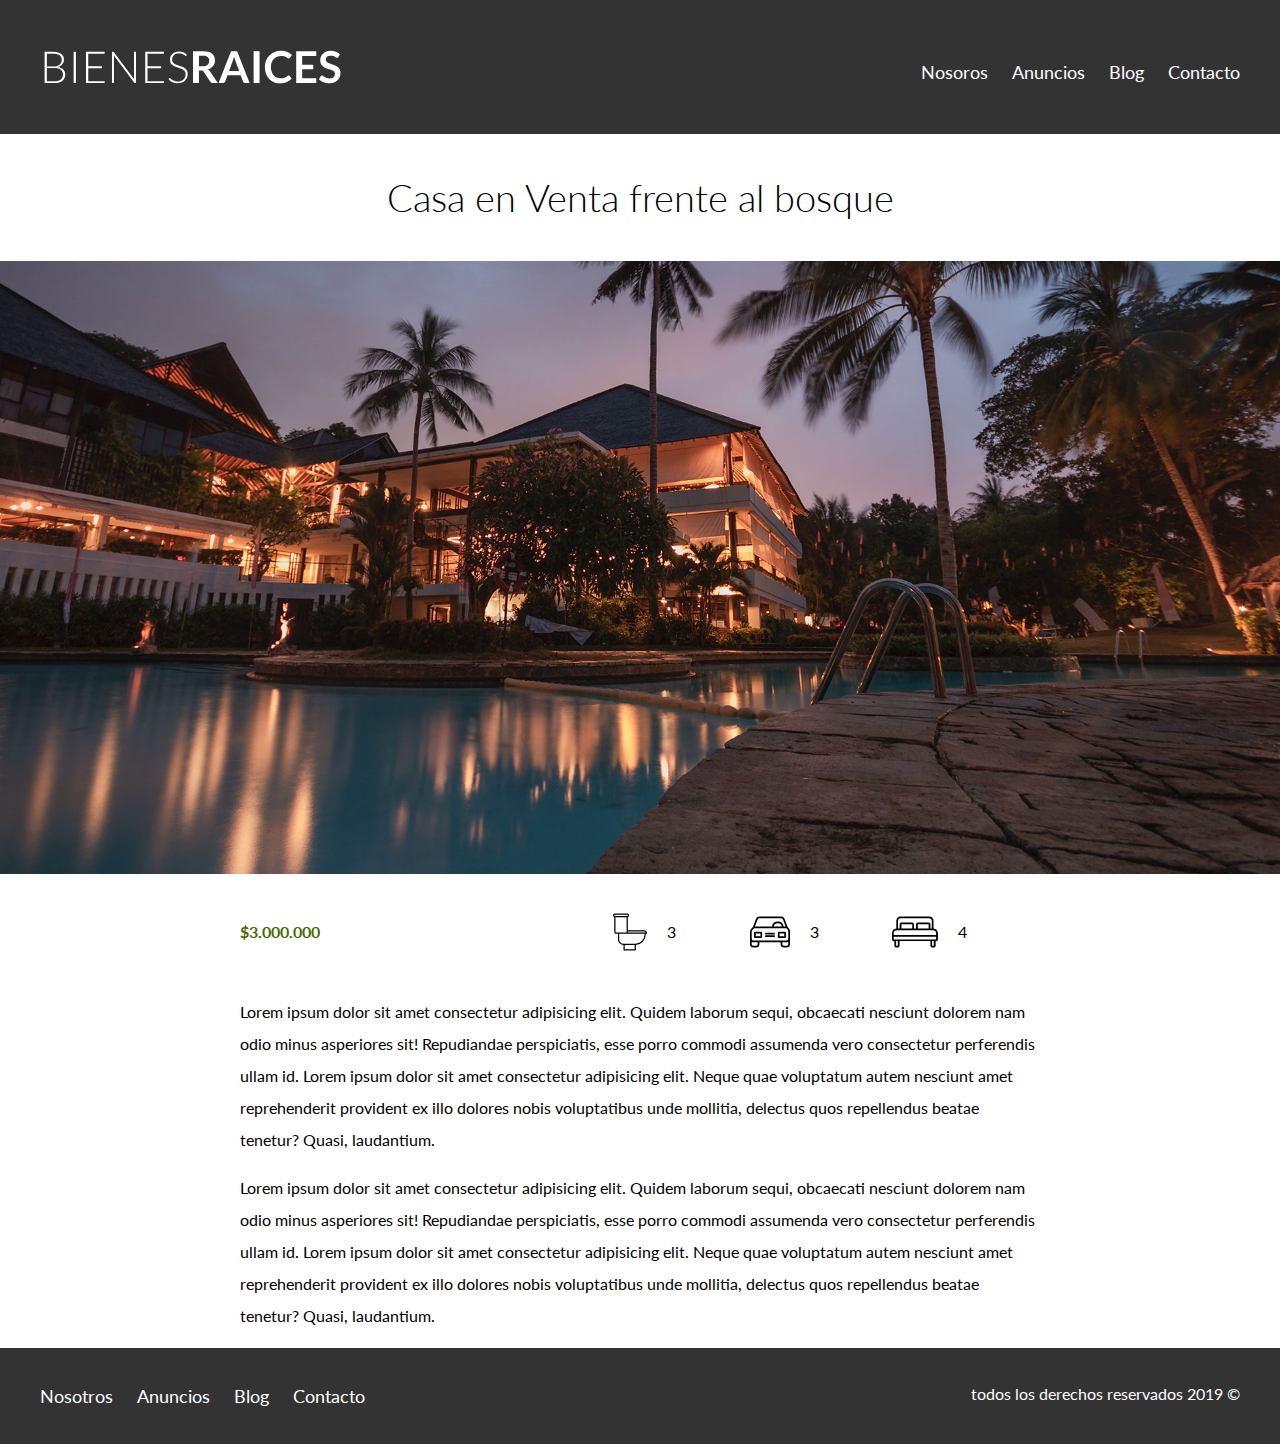
==== anuncio.html @ c6fa9cbc "Add files via upload" ====
<!DOCTYPE html>
<html>
    <head>
        <meta charset="utf-8">
        <meta name="viewport" content="width=device-width,initial-scale=1.0">
        <meta http-equiv="X-UA-Compatible" content="ie-edge">
        <title>viviendas</title>
        <link href="https://fonts.googleapis.com/css2?family=Lato:wght@300;400;700;900&display=swap" rel="stylesheet">
        <link rel="stylesheet" href="css/normalize.css">
        <link rel="stylesheet" href="css/estilos.css">
    </head>
    <body>
        <header class="site-header">
            <div class="contenedor contenido-header">
                <div class="barra">
                    <a href="index.html"><img src="img/logo.svg" alt="logo de la empresa">
                    </a>

                    <nav class="navegacion">
                        <a href="nosotros.htm">Nosoros</a>
                        <a href="anuncios.html">Anuncios</a>
                        <a href="blog.html">Blog</a>
                        <a href="contacto.html">Contacto</a>
                    </nav>
                </div>
            </div>
          
        </header> 

        <h1 class="centrar-texto fw-300">Casa en Venta frente al bosque</h1>
        <img src="img/destacada.jpg" alt="imagen anuncio">
         <main class="contenedor seccion contenido-centrado">
            <div class="resumen-propiedad">
                <p class="precio">$3.000.000</p>
                <ul class="iconos-caracteristicas">
                    <li><img src="img/icono_wc.svg" alt="icono wc"><p>3</p></li>
                    <li><img src="img/icono_estacionamiento.svg" alt="icono wc"><p>3</p></li>
                    <li><img src="img/icono_dormitorio.svg" alt="icono wc"><p>4</p></li>
                </ul>
            </div>
            <p>Lorem ipsum dolor sit amet consectetur adipisicing elit. Quidem laborum sequi, obcaecati nesciunt dolorem nam odio minus asperiores sit! Repudiandae perspiciatis, esse porro commodi assumenda vero consectetur perferendis ullam id. Lorem ipsum dolor sit amet consectetur adipisicing elit. Neque quae voluptatum autem nesciunt amet reprehenderit provident ex illo dolores nobis voluptatibus unde mollitia, delectus quos repellendus beatae tenetur? Quasi, laudantium.</p>
            <p>Lorem ipsum dolor sit amet consectetur adipisicing elit. Quidem laborum sequi, obcaecati nesciunt dolorem nam odio minus asperiores sit! Repudiandae perspiciatis, esse porro commodi assumenda vero consectetur perferendis ullam id. Lorem ipsum dolor sit amet consectetur adipisicing elit. Neque quae voluptatum autem nesciunt amet reprehenderit provident ex illo dolores nobis voluptatibus unde mollitia, delectus quos repellendus beatae tenetur? Quasi, laudantium.</p>
         </main>

        <footer class="site-footer seccion">
            <div class="contenedor contenedor-footer">
                <nav class="navegacion">
                    <a href="nosotros.htm">Nosotros</a>
                    <a href="anuncios.html">Anuncios</a>
                    <a href="blog.html">Blog</a>
                    <a href="contacto.html">Contacto</a>
                </nav>
                <p class="copyrigth">todos los derechos reservados 2019 &copy; </p>
            </div>
            
        </footer>

    </body>
</html>
---- css/estilos.css ----
html{
    font-size: 62.5%; /*reset para REMS - 62.5%=10 px de 16px*/
    box-sizing: border-box; /* snipet para que el padding no sea tomado en cuenta le das un ancho y no afecte*/ 
}

*, *:before, *:after{
    box-sizing: inherit; /* snipet para que el padding no sea tomado en cuenta le das un ancho y no afecte*/ 
}
/*---------------------------------------- fuentes -----------------------------------------*/
body{
    font-family: 'Lato', sans-serif;
    font-size: 1.6rem;
    line-height: 2;
}
/*------------------------------------------- globales------------------------------------------- */
img{
    max-width: 100%;
}
.contenedor{
    max-width: 120rem; /* = 1200px*/ 
    margin: 0 auto;
}
h1{
    font-size: 3.8rem;
}
h2{
    font-size: 3.4rem;
}
h3{
    font-size: 3rem;
}
h4{
    font-size: 2.6rem;
}
/* --------------------------------------------------------UTILIDADES--------------------------------------------------*/
.section{
    margin-top: 2rem;
    margin-bottom: 2rem;;
}
.fw-300{
    font-weight: 300;
}
.centrar-texto{
    text-align: center;
}
.contenido-centrado{
    max-width: 80rem;
}
.d-block{
    display: block!important;
}
.abajo{
    margin-bottom: 4rem;
}
/* ------------------------------------------------------------------BOTONES----------------------------------------*/
.boton{
    color: white;
    font-weight: 700;
    font-size: 1.8rem;
    padding: 1rem 3rem;
    text-decoration: none;
    display: inline-block;
    margin-top: 3rem;
    text-align: center;
}
.boton-amarillo{
    background-color: #E08709;
}

.boton-verde{
    background-color: #71B100;
}
/*------------------------------------------------------------------------ header-----------------------------------------------------------*/
.site-header{
    background-color: #333333;
    padding: 1rem 0rem 3rem 0rem;
}
.site-header.inicio{
    background-image: url(../img/header.jpg);
    height: 100vh;
    min-height: 60rem;
    background-position: center center;
    background-size: cover;
}
.contenido-header{
    height: 100%;
    display: flex;
    flex-direction: column;
    justify-content: space-between;
}
.contenido-header h1{
    color: white;
    padding-bottom: 2rem;
    max-width: 60rem;
    line-height: 2 rem;
}
.barra{
    display: flex;
    justify-content: space-between;
    align-items: center;
    padding-top: 3rem;
}
/*---------------------------------------------------------------------------------- Navegacion--------------------------------------------------*/
.navegacion a{
    color: rgb(255, 255, 255);
    text-decoration: none;
    font-size: 1.8rem ; /* es igual a 18px*/
    margin-right: 2rem;
}
.navegacion a:hover{
    color: rgb(43, 43, 161);
}
.navegacion a:last-of-type{
    margin-right: 0px;
}
/* --------------------------------------------------------ICONOS NOSOTROS-------------------------------------------------------*/ 
.iconos-nosotros{
    display: flex;
    justify-content: space-between;
}
.icono{
    flex-basis: calc(32%);
    text-align: center;
}
.icono h3{
    text-transform: uppercase;
}
/*--------------------------------------- ANUNCUIOS-----------------------------------------------*/
.contenedor-anuncios{
    display: flex;
    justify-content: space-between;
    flex-wrap: wrap;
}
.anuncio{
    flex: 0 0 32%;
    border: 1px #B5B5B5 solid;
    background-color:rgb(194, 187, 187);
    margin-bottom: 2rem;
}
.contenido-anuncio{
    padding: 2rem;
}
.contenido-anuncio h3, .contenido-anuncio p{
    margin: 0;
}
.precio{
    color: rgb(71, 107, 0);
    font-weight: 700;
}
.ver-todas{
    display: flex;
    justify-content: flex-end;
}
.iconos-caracteristicas{
    list-style: none;
    padding: 0;
    display: flex;
    justify-content: space-evenly;
    flex: 1;
    max-width: 50rem;
}
.iconos-caracteristicas li{
    display: flex;
}
.iconos-caracteristicas li img{

    margin-right: 2rem;
}
/* ------------------------------------------------------------------CONTACTO---------------------------------------------------------- */
.imagen-contacto{
    background-image: url(../img/encuentra.jpg);
    height: 40rem;
    background-position: center center;
    background-size: cover;
    display: flex;
    align-items: center;

}
.contenido-contaxto{
    flex: 1;
    color: white;
    
}
.contenido-contacto p{
    font-size: 1.8rem;
}
/* ----------------------------------------------------------blog y testimoniales--------------------------------------------------------- */
.seccion-inferior{
    display: flex;
    justify-content: space-between;
    margin-bottom: 6rem;
}
.seccion-inferior .blog{
    flex-basis: 60%;
}
.seccion-inferior .testimoniales{
    flex-basis: calc(40% - 1rem);
}
.entrada-blog{
    display: flex;
    justify-content: space-between;
    margin-bottom: 2rem;
}
.entrada-blog:last-of-type{
    margin-bottom: 0;
}
.entrada-blog .imgagen{
    flex-basis: 40%;
    padding-right: 2rem;
}
.entrada-blog .texto-entrada{
    flex-basis: (58%);
}
.texto-entrada h4{
    margin: 0;
    line-height: 1.2em;
    color: black;
}
.texto-entrada a{
    text-decoration: none;
}
.texto-entrada h4::after{
    content: "";
    display: block;
    width: 15rem;
    height: .5rem;
    background-color: #71B100;
    margin-top: 1rem;
}
.texto-entrada span{
    color: rgb(151, 151, 13);
}
/*------------------------------------TESTIMONIALES---------------------------------*/
.testimonial{
    background-color: green;
    font-size: 2.4rem;
    padding: 2rem;
    color: white;
    border-radius: 2rem;
}
.testimonial p{
    text-align: right;
}
.testimonial blockquote::before{
    content: "";
    background-image: url(../img/comilla.svg);
    width: 4rem;
    height: 4rem;
    position: absolute;
    left: -2rem;
 }
.testimonial blockquote{
    position: relative;
    padding-left: 5rem;
    font-size: 300;
}
/* ----------------------------------------------------------------------------FOOTER------------------------------------------------------ */
.site-footer{
    background-color: #333333;
    margin: 0em;
}
.contenedor-footer{
    padding: 3rem 0rem;
    display: flex;
    justify-content: space-between;
}
.copyrigth{
    margin: 0em;
    color: white;
}
/*------------------------------------------------------------------------internas----------------------------------------------------------*/
/*nosotros*/
.contenido-nosotros{
    display: grid;
    grid-template-columns: repeat(2, 1fr);
    grid-column-gap: 2rem;
}
.texto-nosotros blockquote{
    font-weight: 900;
    font-size: 2rem;
    margin: 0;
    padding: 0 0 3rem 0;
}
/*---------------anuncio*/
.resumen-propiedad{
    display: flex;
    justify-content: space-between;
    align-items: center;
}
/*--------------contacto formularios*/
label{
    font-weight: 700;
    text-transform: uppercase;
    display: block;
}
legend{
    font-size: 2.4rem;
    color: #4f4f4f;
}
form{
    text-align: left;
    font-size: 1.8rem;
}
form p{
    font-size: 1.58rem;
    color: #3f3f3f;

}
input:not([type="submit"]),textarea,select{
    padding: 1rem;
    display: block;
    width: 100%;
    background-color: #e1e1e1;
    margin-bottom: 2rem;
    border-radius: 1rem;
}
input[type="radio"]{
    width: auto;
}
select{
    -webkit-appearance: none;
    -moz-appearance: none;
    appearance: none;
}

textarea{
    height: 20rem;
}

.forma-contacto{
    width: 33%;
    display: flex;
    justify-content: space-between;
    align-items: center;
}
.contacto p{
    font-size: 1.4rem;
    color: #4f4f4f;
    margin: 2rem 0 0 0;
}

.boton:hover{
    cursor : pointer;
}

input[type="radio"]:hover{
    cursor : pointer;
}
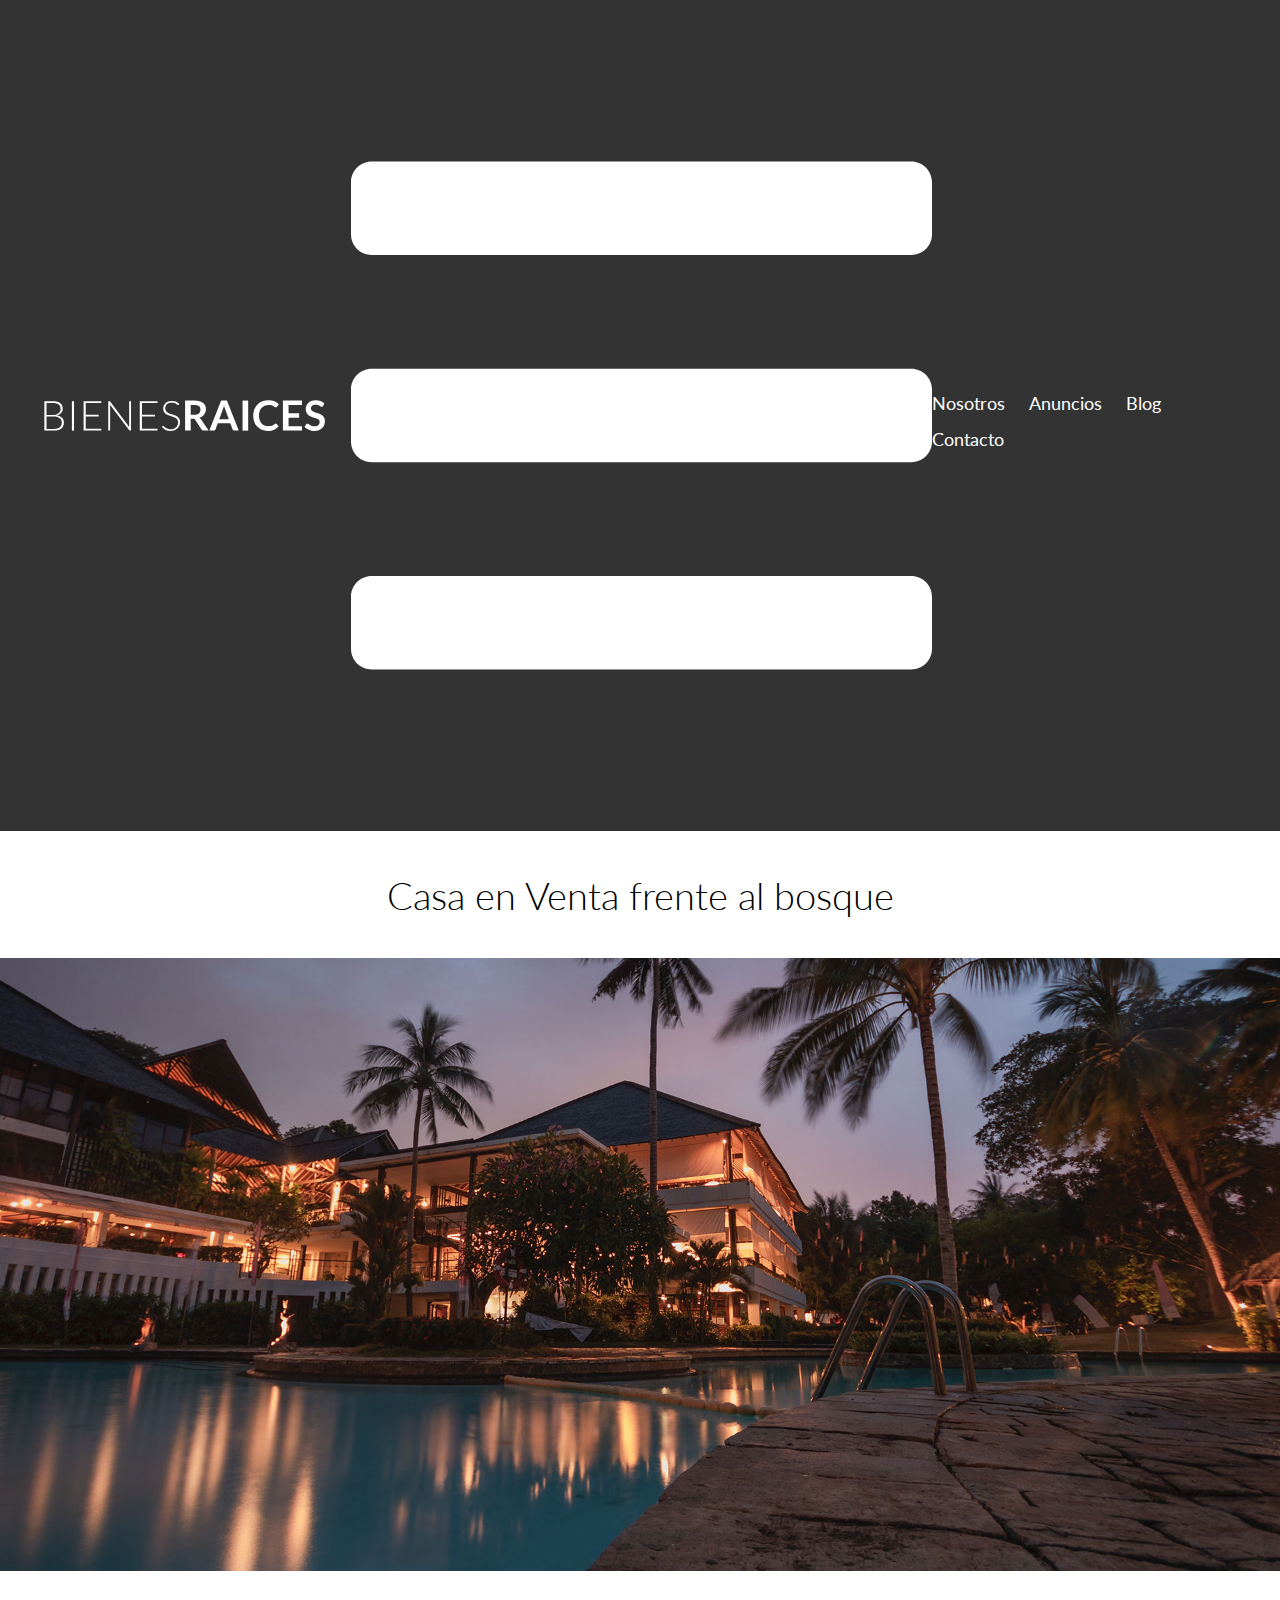
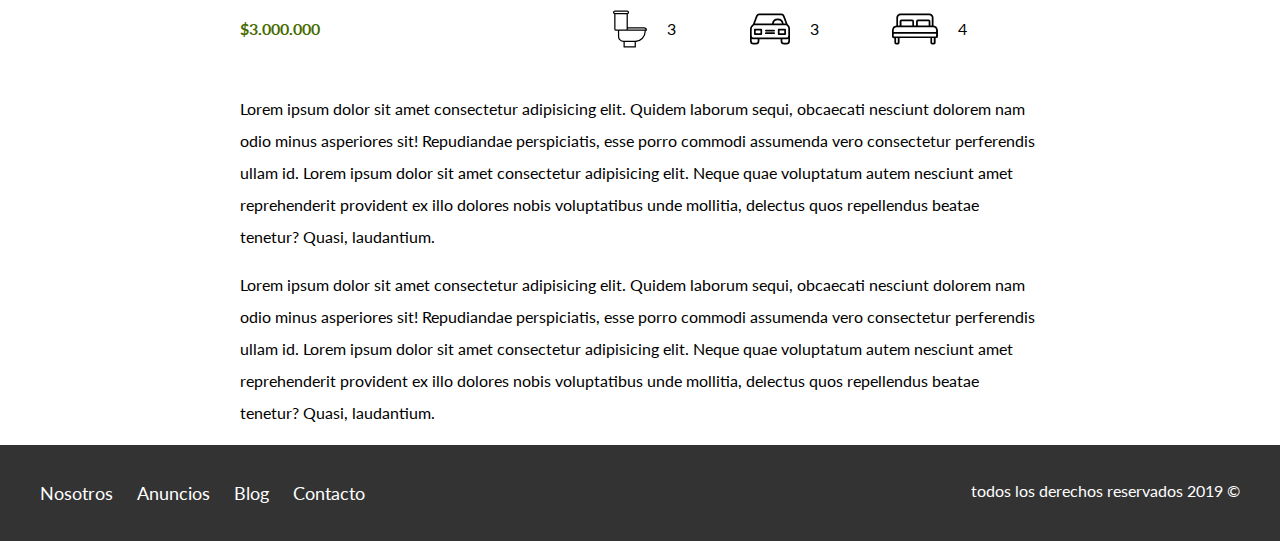
==== commit ab303bbd: "Update anuncio.html" ====
--- a/anuncio.html
+++ b/anuncio.html
@@ -1,59 +1,75 @@
 <!DOCTYPE html>
 <html>
-    <head>
-        <meta charset="utf-8">
-        <meta name="viewport" content="width=device-width,initial-scale=1.0">
-        <meta http-equiv="X-UA-Compatible" content="ie-edge">
-        <title>viviendas</title>
-        <link href="https://fonts.googleapis.com/css2?family=Lato:wght@300;400;700;900&display=swap" rel="stylesheet">
-        <link rel="stylesheet" href="css/normalize.css">
-        <link rel="stylesheet" href="css/estilos.css">
-    </head>
-    <body>
-        <header class="site-header">
-            <div class="contenedor contenido-header">
-                <div class="barra">
-                    <a href="index.html"><img src="img/logo.svg" alt="logo de la empresa">
+
+<head>
+    <meta charset="utf-8">
+    <meta name="viewport" content="width=device-width,initial-scale=1.0">
+    <meta http-equiv="X-UA-Compatible" content="ie-edge">
+    <title>viviendas</title>
+    <link href="https://fonts.googleapis.com/css2?family=Lato:wght@300;400;700;900&display=swap" rel="stylesheet">
+    <link rel="stylesheet" href="css/normalize.css">
+    <link rel="stylesheet" href="css/estilos.css">
+</head>
+
+<body>
+    <header class="site-header">
+        <div class="contenedor contenido-header">
+            <div class="barra">
+                <a href="index.html"><img src="img/logo.svg" alt="logo de la empresa">
+                </a>
+
+                <div class="mobile-menu">
+                    <a href="#navegacion">
+                        <img src="img/barras.svg" alt="icono menu">
                     </a>
-
-                    <nav class="navegacion">
-                        <a href="nosotros.htm">Nosoros</a>
-                        <a href="anuncios.html">Anuncios</a>
-                        <a href="blog.html">Blog</a>
-                        <a href="contacto.html">Contacto</a>
-                    </nav>
                 </div>
-            </div>
-          
-        </header> 
-
-        <h1 class="centrar-texto fw-300">Casa en Venta frente al bosque</h1>
-        <img src="img/destacada.jpg" alt="imagen anuncio">
-         <main class="contenedor seccion contenido-centrado">
-            <div class="resumen-propiedad">
-                <p class="precio">$3.000.000</p>
-                <ul class="iconos-caracteristicas">
-                    <li><img src="img/icono_wc.svg" alt="icono wc"><p>3</p></li>
-                    <li><img src="img/icono_estacionamiento.svg" alt="icono wc"><p>3</p></li>
-                    <li><img src="img/icono_dormitorio.svg" alt="icono wc"><p>4</p></li>
-                </ul>
-            </div>
-            <p>Lorem ipsum dolor sit amet consectetur adipisicing elit. Quidem laborum sequi, obcaecati nesciunt dolorem nam odio minus asperiores sit! Repudiandae perspiciatis, esse porro commodi assumenda vero consectetur perferendis ullam id. Lorem ipsum dolor sit amet consectetur adipisicing elit. Neque quae voluptatum autem nesciunt amet reprehenderit provident ex illo dolores nobis voluptatibus unde mollitia, delectus quos repellendus beatae tenetur? Quasi, laudantium.</p>
-            <p>Lorem ipsum dolor sit amet consectetur adipisicing elit. Quidem laborum sequi, obcaecati nesciunt dolorem nam odio minus asperiores sit! Repudiandae perspiciatis, esse porro commodi assumenda vero consectetur perferendis ullam id. Lorem ipsum dolor sit amet consectetur adipisicing elit. Neque quae voluptatum autem nesciunt amet reprehenderit provident ex illo dolores nobis voluptatibus unde mollitia, delectus quos repellendus beatae tenetur? Quasi, laudantium.</p>
-         </main>
-
-        <footer class="site-footer seccion">
-            <div class="contenedor contenedor-footer">
-                <nav class="navegacion">
+                <nav class="navegacion" id="navegacion">
                     <a href="nosotros.htm">Nosotros</a>
                     <a href="anuncios.html">Anuncios</a>
                     <a href="blog.html">Blog</a>
                     <a href="contacto.html">Contacto</a>
                 </nav>
-                <p class="copyrigth">todos los derechos reservados 2019 &copy; </p>
             </div>
-            
-        </footer>
+        </div>
 
-    </body>
+    </header>
+
+    <h1 class="centrar-texto fw-300">Casa en Venta frente al bosque</h1>
+    <img src="img/destacada.jpg" alt="imagen anuncio">
+    <main class="contenedor seccion contenido-centrado">
+        <div class="resumen-propiedad">
+            <p class="precio">$3.000.000</p>
+            <ul class="iconos-caracteristicas">
+                <li><img src="img/icono_wc.svg" alt="icono wc">
+                    <p>3</p>
+                </li>
+                <li><img src="img/icono_estacionamiento.svg" alt="icono wc">
+                    <p>3</p>
+                </li>
+                <li><img src="img/icono_dormitorio.svg" alt="icono wc">
+                    <p>4</p>
+                </li>
+            </ul>
+        </div>
+        <p>Lorem ipsum dolor sit amet consectetur adipisicing elit. Quidem laborum sequi, obcaecati nesciunt dolorem nam odio minus asperiores sit! Repudiandae perspiciatis, esse porro commodi assumenda vero consectetur perferendis ullam id. Lorem ipsum
+            dolor sit amet consectetur adipisicing elit. Neque quae voluptatum autem nesciunt amet reprehenderit provident ex illo dolores nobis voluptatibus unde mollitia, delectus quos repellendus beatae tenetur? Quasi, laudantium.</p>
+        <p>Lorem ipsum dolor sit amet consectetur adipisicing elit. Quidem laborum sequi, obcaecati nesciunt dolorem nam odio minus asperiores sit! Repudiandae perspiciatis, esse porro commodi assumenda vero consectetur perferendis ullam id. Lorem ipsum
+            dolor sit amet consectetur adipisicing elit. Neque quae voluptatum autem nesciunt amet reprehenderit provident ex illo dolores nobis voluptatibus unde mollitia, delectus quos repellendus beatae tenetur? Quasi, laudantium.</p>
+    </main>
+
+    <footer class="site-footer seccion">
+        <div class="contenedor contenedor-footer">
+            <nav class="navegacion">
+                <a href="nosotros.htm">Nosotros</a>
+                <a href="anuncios.html">Anuncios</a>
+                <a href="blog.html">Blog</a>
+                <a href="contacto.html">Contacto</a>
+            </nav>
+            <p class="copyrigth">todos los derechos reservados 2019 &copy; </p>
+        </div>
+
+    </footer>
+
+</body>
+
 </html>--- a/css/estilos.css
+++ b/css/estilos.css
@@ -1,60 +1,89 @@
-
-html{
-    font-size: 62.5%; /*reset para REMS - 62.5%=10 px de 16px*/
-    box-sizing: border-box; /* snipet para que el padding no sea tomado en cuenta le das un ancho y no afecte*/ 
-}
-
-*, *:before, *:after{
-    box-sizing: inherit; /* snipet para que el padding no sea tomado en cuenta le das un ancho y no afecte*/ 
-}
+html {
+    font-size: 62.5%;
+    /*reset para REMS - 62.5%=10 px de 16px*/
+    box-sizing: border-box;
+    /* snipet para que el padding no sea tomado en cuenta le das un ancho y no afecte*/
+}
+
+*,
+*:before,
+*:after {
+    box-sizing: inherit;
+    /* snipet para que el padding no sea tomado en cuenta le das un ancho y no afecte*/
+}
+
+
 /*---------------------------------------- fuentes -----------------------------------------*/
-body{
+
+body {
     font-family: 'Lato', sans-serif;
     font-size: 1.6rem;
     line-height: 2;
 }
+
+
 /*------------------------------------------- globales------------------------------------------- */
-img{
+
+img {
     max-width: 100%;
 }
-.contenedor{
-    max-width: 120rem; /* = 1200px*/ 
+
+.contenedor {
+    width: 95%;
+    max-width: 120rem;
+    /* = 1200px*/
     margin: 0 auto;
 }
-h1{
+
+h1 {
     font-size: 3.8rem;
 }
-h2{
+
+h2 {
     font-size: 3.4rem;
 }
-h3{
+
+h3 {
     font-size: 3rem;
 }
-h4{
+
+h4 {
     font-size: 2.6rem;
 }
+
+
 /* --------------------------------------------------------UTILIDADES--------------------------------------------------*/
-.section{
+
+.section {
     margin-top: 2rem;
-    margin-bottom: 2rem;;
-}
-.fw-300{
+    margin-bottom: 2rem;
+    ;
+}
+
+.fw-300 {
     font-weight: 300;
 }
-.centrar-texto{
+
+.centrar-texto {
     text-align: center;
 }
-.contenido-centrado{
+
+.contenido-centrado {
     max-width: 80rem;
 }
-.d-block{
+
+.d-block {
     display: block!important;
 }
-.abajo{
+
+.abajo {
     margin-bottom: 4rem;
 }
+
+
 /* ------------------------------------------------------------------BOTONES----------------------------------------*/
-.boton{
+
+.boton {
     color: white;
     font-weight: 700;
     font-size: 1.8rem;
@@ -63,96 +92,168 @@
     display: inline-block;
     margin-top: 3rem;
     text-align: center;
-}
-.boton-amarillo{
+    display: block;
+    flex: 0 0 100%;
+}
+
+@media (min-width: 768px) {
+    .boton {
+        display: inline-block;
+        flex: 0 0 auto;
+    }
+}
+
+.boton-amarillo {
     background-color: #E08709;
 }
 
-.boton-verde{
+.boton-verde {
     background-color: #71B100;
 }
+
+
 /*------------------------------------------------------------------------ header-----------------------------------------------------------*/
-.site-header{
+
+.site-header {
     background-color: #333333;
     padding: 1rem 0rem 3rem 0rem;
 }
-.site-header.inicio{
+
+.site-header.inicio {
     background-image: url(../img/header.jpg);
     height: 100vh;
     min-height: 60rem;
     background-position: center center;
     background-size: cover;
 }
-.contenido-header{
+
+.contenido-header {
     height: 100%;
     display: flex;
     flex-direction: column;
     justify-content: space-between;
-}
-.contenido-header h1{
+    text-align: center;
+}
+
+@media (min-width: 768px) {
+    .contenido-header {
+        text-align: left;
+    }
+}
+
+.contenido-header h1 {
     color: white;
     padding-bottom: 2rem;
     max-width: 60rem;
     line-height: 2 rem;
 }
-.barra{
-    display: flex;
-    justify-content: space-between;
-    align-items: center;
+
+@media (min-width: 768px) {
+    .barra {
+        display: flex;
+        justify-content: space-between;
+        align-items: center;
+    }
+}
+
+.barra {
     padding-top: 3rem;
 }
+
+
 /*---------------------------------------------------------------------------------- Navegacion--------------------------------------------------*/
-.navegacion a{
+
+.navegacion a {
     color: rgb(255, 255, 255);
     text-decoration: none;
-    font-size: 1.8rem ; /* es igual a 18px*/
-    margin-right: 2rem;
-}
-.navegacion a:hover{
+    font-size: 1.8rem;
+    /* es igual a 18px*/
+    display: block;
+    font-size: 2.2rem;
+}
+
+@media (min-width: 768px) {
+    .navegacion a {
+        display: inline-block;
+        margin-right: 2rem;
+        font-size: 1.8rem;
+    }
+    .navegacion a:last-of-type {
+        margin-right: 0px;
+    }
+}
+
+.navegacion a:hover {
     color: rgb(43, 43, 161);
 }
-.navegacion a:last-of-type{
-    margin-right: 0px;
-}
-/* --------------------------------------------------------ICONOS NOSOTROS-------------------------------------------------------*/ 
-.iconos-nosotros{
-    display: flex;
-    justify-content: space-between;
-}
-.icono{
-    flex-basis: calc(32%);
+
+
+/* --------------------------------------------------------ICONOS NOSOTROS-------------------------------------------------------*/
+
+@media (min-width: 768px) {
+    .iconos-nosotros {
+        display: flex;
+        justify-content: space-between;
+    }
+}
+
+.icono {
     text-align: center;
 }
-.icono h3{
+
+@media (min-width: 768px) {
+    .icono {
+        flex-basis: calc(32%);
+    }
+}
+
+.icono h3 {
     text-transform: uppercase;
 }
+
+
 /*--------------------------------------- ANUNCUIOS-----------------------------------------------*/
-.contenedor-anuncios{
-    display: flex;
-    justify-content: space-between;
-    flex-wrap: wrap;
-}
-.anuncio{
-    flex: 0 0 32%;
+
+@media (min-width: 768px) {
+    .contenedor-anuncios {
+        display: flex;
+        justify-content: space-between;
+        flex-wrap: wrap;
+    }
+}
+
+.anuncio {
     border: 1px #B5B5B5 solid;
-    background-color:rgb(194, 187, 187);
+    background-color: rgb(194, 187, 187);
     margin-bottom: 2rem;
 }
-.contenido-anuncio{
+
+@media (min-width: 768px) {
+    .anuncio {
+        flex: 0 0 32%;
+    }
+}
+
+.contenido-anuncio {
     padding: 2rem;
 }
-.contenido-anuncio h3, .contenido-anuncio p{
+
+.contenido-anuncio h3,
+.contenido-anuncio p {
     margin: 0;
 }
-.precio{
+
+.precio {
     color: rgb(71, 107, 0);
     font-weight: 700;
 }
-.ver-todas{
+
+.ver-todas {
     display: flex;
     justify-content: flex-end;
 }
-.iconos-caracteristicas{
+
+.iconos-caracteristicas {
     list-style: none;
     padding: 0;
     display: flex;
@@ -160,67 +261,92 @@
     flex: 1;
     max-width: 50rem;
 }
-.iconos-caracteristicas li{
-    display: flex;
-}
-.iconos-caracteristicas li img{
-
+
+.iconos-caracteristicas li {
+    display: flex;
+}
+
+.iconos-caracteristicas li img {
     margin-right: 2rem;
 }
+
+
 /* ------------------------------------------------------------------CONTACTO---------------------------------------------------------- */
-.imagen-contacto{
+
+.imagen-contacto {
     background-image: url(../img/encuentra.jpg);
     height: 40rem;
     background-position: center center;
     background-size: cover;
     display: flex;
     align-items: center;
-
-}
-.contenido-contaxto{
-    flex: 1;
+}
+
+.contenido-contaxto {
+    flex: 0 0 95%;
     color: white;
-    
-}
-.contenido-contacto p{
+}
+
+.contenido-contacto p {
     font-size: 1.8rem;
 }
+
+
 /* ----------------------------------------------------------blog y testimoniales--------------------------------------------------------- */
-.seccion-inferior{
-    display: flex;
-    justify-content: space-between;
-    margin-bottom: 6rem;
-}
-.seccion-inferior .blog{
-    flex-basis: 60%;
-}
-.seccion-inferior .testimoniales{
-    flex-basis: calc(40% - 1rem);
-}
-.entrada-blog{
-    display: flex;
-    justify-content: space-between;
+
+@media (min-width: 768px) {
+    .seccion-inferior {
+        display: flex;
+        justify-content: space-between;
+        margin-bottom: 6rem;
+    }
+    .seccion-inferior .blog {
+        flex-basis: 60%;
+    }
+    .seccion-inferior .testimoniales {
+        flex-basis: calc(40% - 1rem);
+    }
+}
+
+.seccion-inferior {
+    margin-bottom: 4rem;
+}
+
+.entrada-blog {
     margin-bottom: 2rem;
 }
-.entrada-blog:last-of-type{
+
+@media (min-width: 768px) {
+    .entrada-blog {
+        display: flex;
+        justify-content: space-between;
+    }
+}
+
+.entrada-blog:last-of-type {
     margin-bottom: 0;
 }
-.entrada-blog .imgagen{
+
+.entrada-blog .imgagen {
     flex-basis: 40%;
     padding-right: 2rem;
 }
-.entrada-blog .texto-entrada{
+
+.entrada-blog .texto-entrada {
     flex-basis: (58%);
 }
-.texto-entrada h4{
+
+.texto-entrada h4 {
     margin: 0;
     line-height: 1.2em;
     color: black;
 }
-.texto-entrada a{
+
+.texto-entrada a {
     text-decoration: none;
 }
-.texto-entrada h4::after{
+
+.texto-entrada h4::after {
     content: "";
     display: block;
     width: 15rem;
@@ -228,86 +354,133 @@
     background-color: #71B100;
     margin-top: 1rem;
 }
-.texto-entrada span{
+
+.texto-entrada span {
     color: rgb(151, 151, 13);
 }
+
+
 /*------------------------------------TESTIMONIALES---------------------------------*/
-.testimonial{
+
+.testimonial {
     background-color: green;
     font-size: 2.4rem;
     padding: 2rem;
     color: white;
     border-radius: 2rem;
 }
-.testimonial p{
+
+.testimonial p {
     text-align: right;
 }
-.testimonial blockquote::before{
+
+.testimonial blockquote::before {
     content: "";
     background-image: url(../img/comilla.svg);
     width: 4rem;
     height: 4rem;
     position: absolute;
     left: -2rem;
- }
-.testimonial blockquote{
+}
+
+.testimonial blockquote {
     position: relative;
     padding-left: 5rem;
     font-size: 300;
 }
+
+
 /* ----------------------------------------------------------------------------FOOTER------------------------------------------------------ */
-.site-footer{
+
+.site-footer {
     background-color: #333333;
     margin: 0em;
 }
-.contenedor-footer{
+
+.contenedor-footer {
     padding: 3rem 0rem;
-    display: flex;
-    justify-content: space-between;
-}
-.copyrigth{
+    text-align: center;
+}
+
+@media (min-width: 768px) {
+    .contenedor-footer {
+        display: flex;
+        justify-content: space-between;
+    }
+}
+
+.site-footer nav {
+    display: none;
+}
+
+@media (min-width: 768px) {
+    .site-footer nav {
+        display: block;
+    }
+}
+
+.copyrigth {
     margin: 0em;
     color: white;
 }
+
+
 /*------------------------------------------------------------------------internas----------------------------------------------------------*/
+
+
 /*nosotros*/
-.contenido-nosotros{
-    display: grid;
-    grid-template-columns: repeat(2, 1fr);
-    grid-column-gap: 2rem;
-}
-.texto-nosotros blockquote{
+
+@media (min-width: 768px) {
+    .contenido-nosotros {
+        display: grid;
+        grid-template-columns: repeat(2, 1fr);
+        grid-column-gap: 2rem;
+    }
+}
+
+.texto-nosotros blockquote {
     font-weight: 900;
     font-size: 2rem;
     margin: 0;
     padding: 0 0 3rem 0;
 }
+
+
 /*---------------anuncio*/
-.resumen-propiedad{
+
+.resumen-propiedad {
     display: flex;
     justify-content: space-between;
     align-items: center;
 }
+
+
 /*--------------contacto formularios*/
-label{
+
+label {
     font-weight: 700;
     text-transform: uppercase;
     display: block;
 }
-legend{
+
+legend {
     font-size: 2.4rem;
     color: #4f4f4f;
 }
-form{
+
+form {
     text-align: left;
     font-size: 1.8rem;
 }
-form p{
+
+form p {
     font-size: 1.58rem;
     color: #3f3f3f;
-
-}
-input:not([type="submit"]),textarea,select{
+}
+
+input:not([type="submit"]),
+textarea,
+select {
     padding: 1rem;
     display: block;
     width: 100%;
@@ -315,35 +488,38 @@
     margin-bottom: 2rem;
     border-radius: 1rem;
 }
-input[type="radio"]{
+
+input[type="radio"] {
     width: auto;
 }
-select{
+
+select {
     -webkit-appearance: none;
     -moz-appearance: none;
     appearance: none;
 }
 
-textarea{
+textarea {
     height: 20rem;
 }
 
-.forma-contacto{
+.forma-contacto {
     width: 33%;
     display: flex;
     justify-content: space-between;
     align-items: center;
 }
-.contacto p{
+
+.contacto p {
     font-size: 1.4rem;
     color: #4f4f4f;
     margin: 2rem 0 0 0;
 }
 
-.boton:hover{
-    cursor : pointer;
-}
-
-input[type="radio"]:hover{
-    cursor : pointer;
+.boton:hover {
+    cursor: pointer;
+}
+
+input[type="radio"]:hover {
+    cursor: pointer;
 }